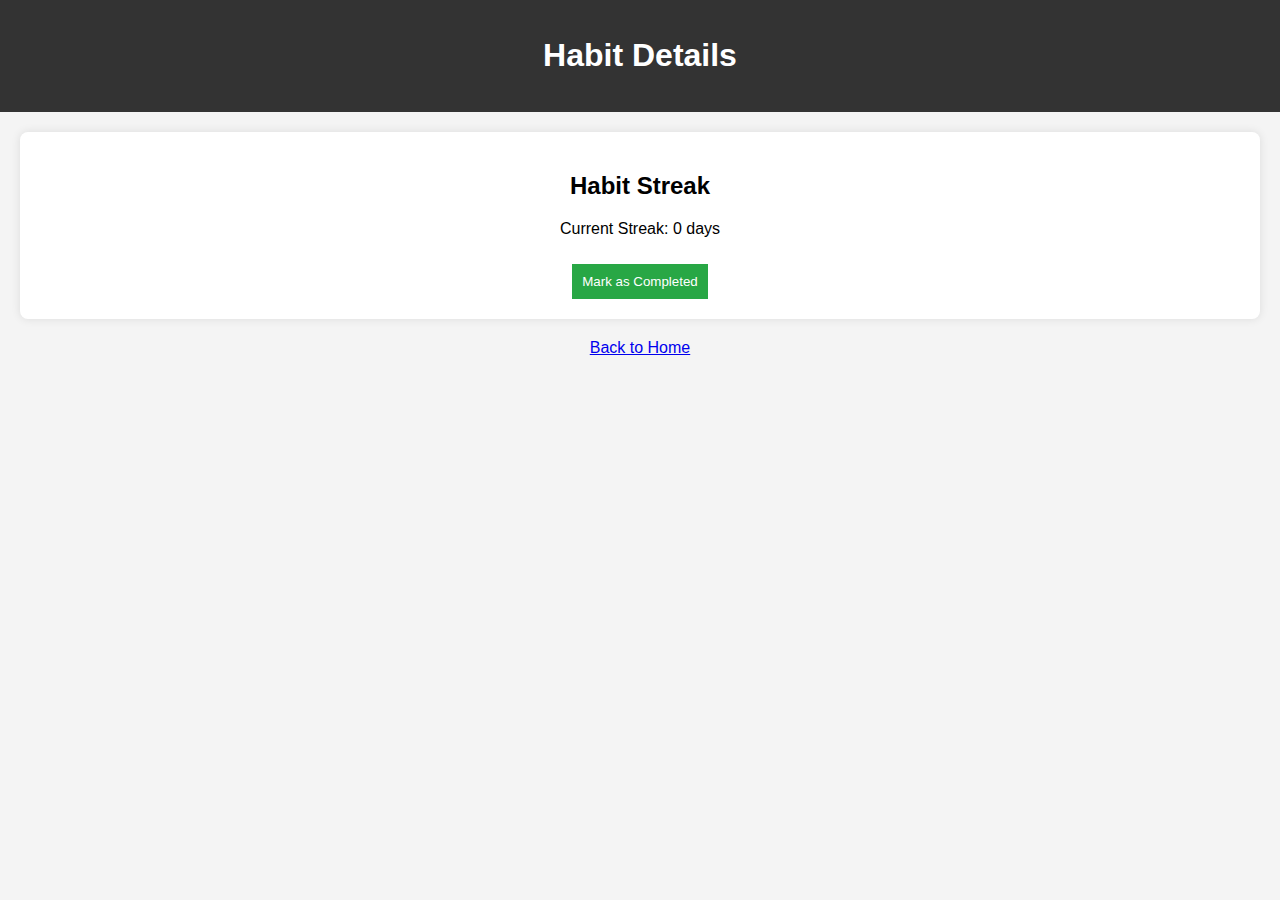
==== habit.html @ 4846d3e4 "seve charges complited" ====
<!DOCTYPE html>

<html lang="en">
<head>
    <meta charset="UTF-8">
    <meta name="viewport" content="width=device-width, initial-scale=1.0">
    <title>Habit Details</title>
    <link rel="stylesheet" href="style.css">
</head>
<body>
    <header>
        <h1 id="habitTitle">Habit Details</h1>
    </header>
    
    <section id="streakTracker">
        <h2>Habit Streak</h2>
        <p>Current Streak: <span id="streakCount">0</span> days</p>
        <button onclick="markCompleted()">Mark as Completed</button>
    </section>
    
    <a href="index.html">Back to Home</a>
    <script src="index.js"></script>
</body>
</html>
---- style.css ----
body {
  font-family: Arial, sans-serif;
  margin: 0;
  padding: 0;
  text-align: center;
  background-color: #f4f4f4;
}

header {
  background-color: #333;
  color: white;
  padding: 1em;
}

section {
  margin: 20px;
  padding: 20px;
  background: white;
  border-radius: 8px;
  box-shadow: 0 0 10px rgba(0, 0, 0, 0.1);
}

button {
  padding: 10px;
  margin-top: 10px;
  background: #28a745;
  color: white;
  border: none;
  cursor: pointer;
}

button:hover {
  background: #218838;
}
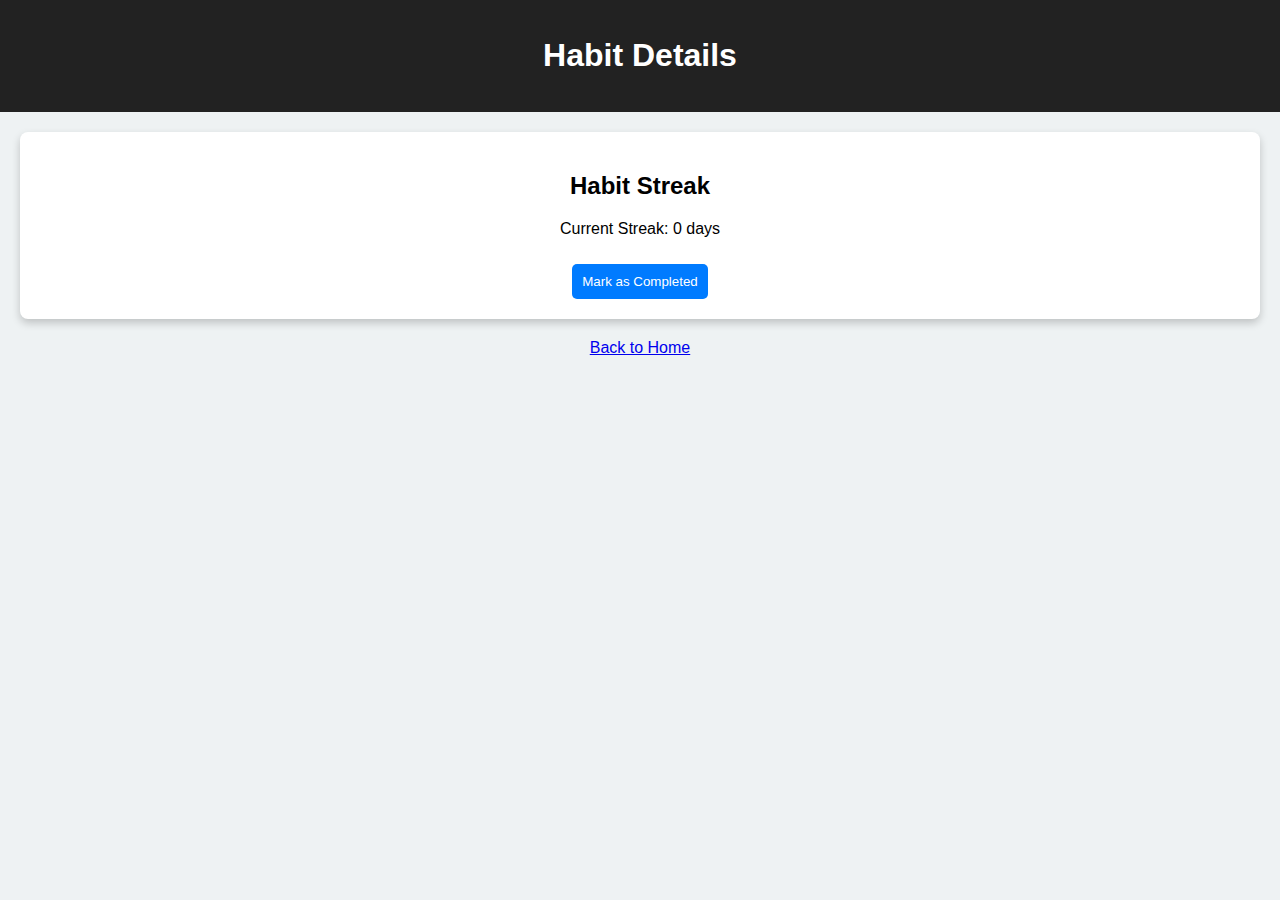
==== commit 09ecee9a: "seve complite changes" ====
--- a/habit.html
+++ b/habit.html
@@ -21,5 +21,4 @@
     <a href="index.html">Back to Home</a>
     <script src="index.js"></script>
 </body>
-</html>
-
+</html>--- a/style.css
+++ b/style.css
@@ -4,11 +4,11 @@
   margin: 0;
   padding: 0;
   text-align: center;
-  background-color: #f4f4f4;
+  background-color: #eef2f3;
 }
 
 header {
-  background-color: #333;
+  background-color: #222;
   color: white;
   padding: 1em;
 }
@@ -18,19 +18,28 @@
   padding: 20px;
   background: white;
   border-radius: 8px;
-  box-shadow: 0 0 10px rgba(0, 0, 0, 0.1);
+  box-shadow: 0 4px 8px rgba(0, 0, 0, 0.2);
 }
 
 button {
   padding: 10px;
   margin-top: 10px;
-  background: #28a745;
+  background: #007bff;
   color: white;
   border: none;
   cursor: pointer;
+  border-radius: 5px;
 }
 
 button:hover {
-  background: #218838;
+  background: #0056b3;
 }
 
+.delete-btn {
+  background: red;
+  margin-left: 10px;
+}
+
+.delete-btn:hover {
+  background: darkred;
+}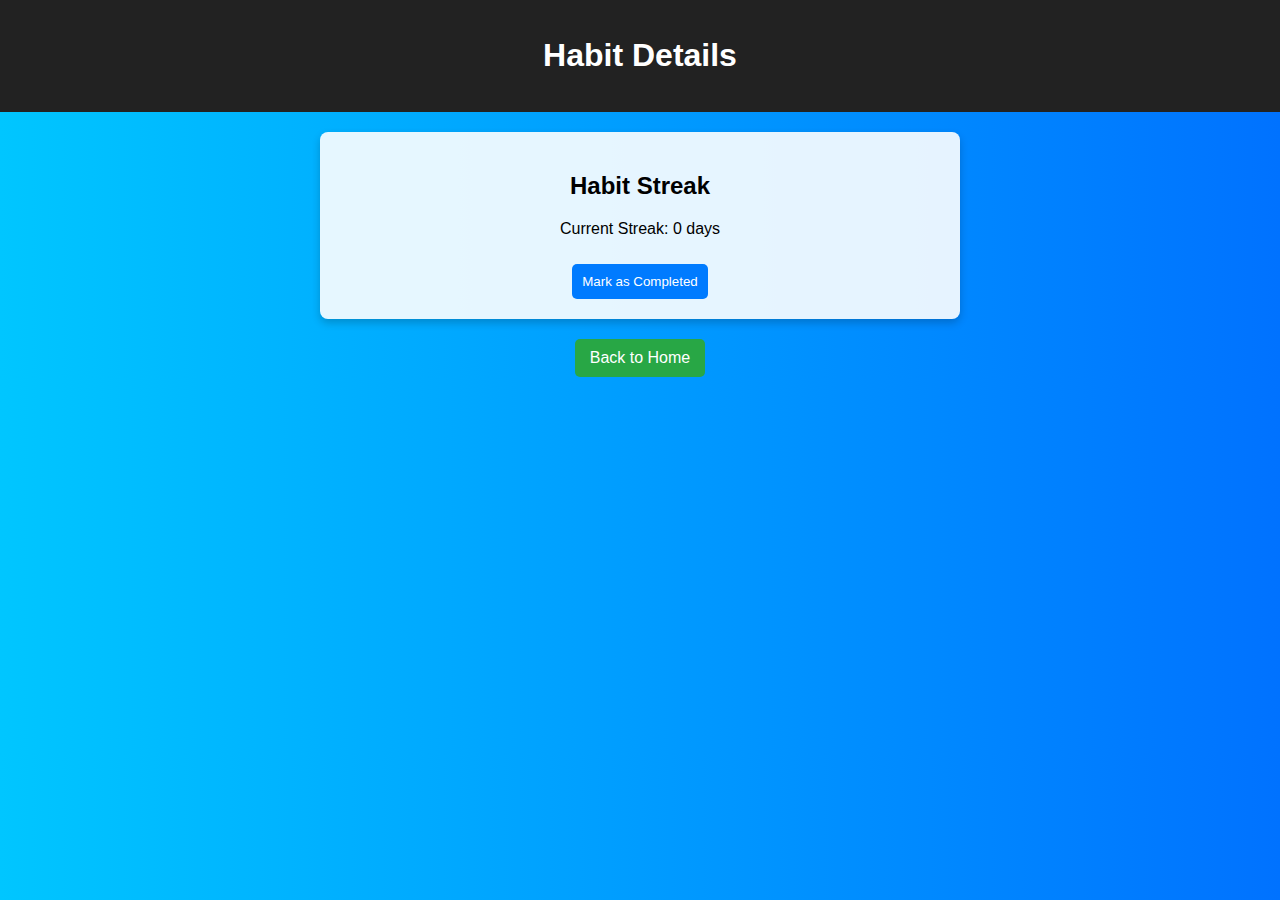
==== commit 4a5a2761: "seve comlited changes" ====
--- a/habit.html
+++ b/habit.html
@@ -1,3 +1,4 @@
+	
 <!DOCTYPE html>
 
 <html lang="en">
@@ -18,7 +19,7 @@
         <button onclick="markCompleted()">Mark as Completed</button>
     </section>
     
-    <a href="index.html">Back to Home</a>
+    <a href="index.html" class="btn">Back to Home</a>
     <script src="index.js"></script>
 </body>
 </html>--- a/style.css
+++ b/style.css
@@ -1,10 +1,11 @@
-
+	
 body {
   font-family: Arial, sans-serif;
   margin: 0;
   padding: 0;
   text-align: center;
-  background-color: #eef2f3;
+  background: linear-gradient(to right, #00c6ff, #0072ff);
+  color: white;
 }
 
 header {
@@ -14,11 +15,14 @@
 }
 
 section {
-  margin: 20px;
+  margin: 20px auto;
   padding: 20px;
-  background: white;
+  background: rgba(255, 255, 255, 0.9);
   border-radius: 8px;
   box-shadow: 0 4px 8px rgba(0, 0, 0, 0.2);
+  color: black;
+  width: 80%;
+  max-width: 600px;
 }
 
 button {
@@ -35,6 +39,18 @@
   background: #0056b3;
 }
 
+.habit-container {
+  display: flex;
+  justify-content: center;
+  gap: 10px;
+}
+
+input {
+  padding: 10px;
+  border: 1px solid #ccc;
+  border-radius: 5px;
+}
+
 .delete-btn {
   background: red;
   margin-left: 10px;
@@ -42,4 +58,18 @@
 
 .delete-btn:hover {
   background: darkred;
-}+}
+
+.btn {
+  display: inline-block;
+  padding: 10px 15px;
+  background-color: #28a745;
+  color: white;
+  text-decoration: none;
+  border-radius: 5px;
+}
+
+.btn:hover {
+  background-color: #218838;
+}
+
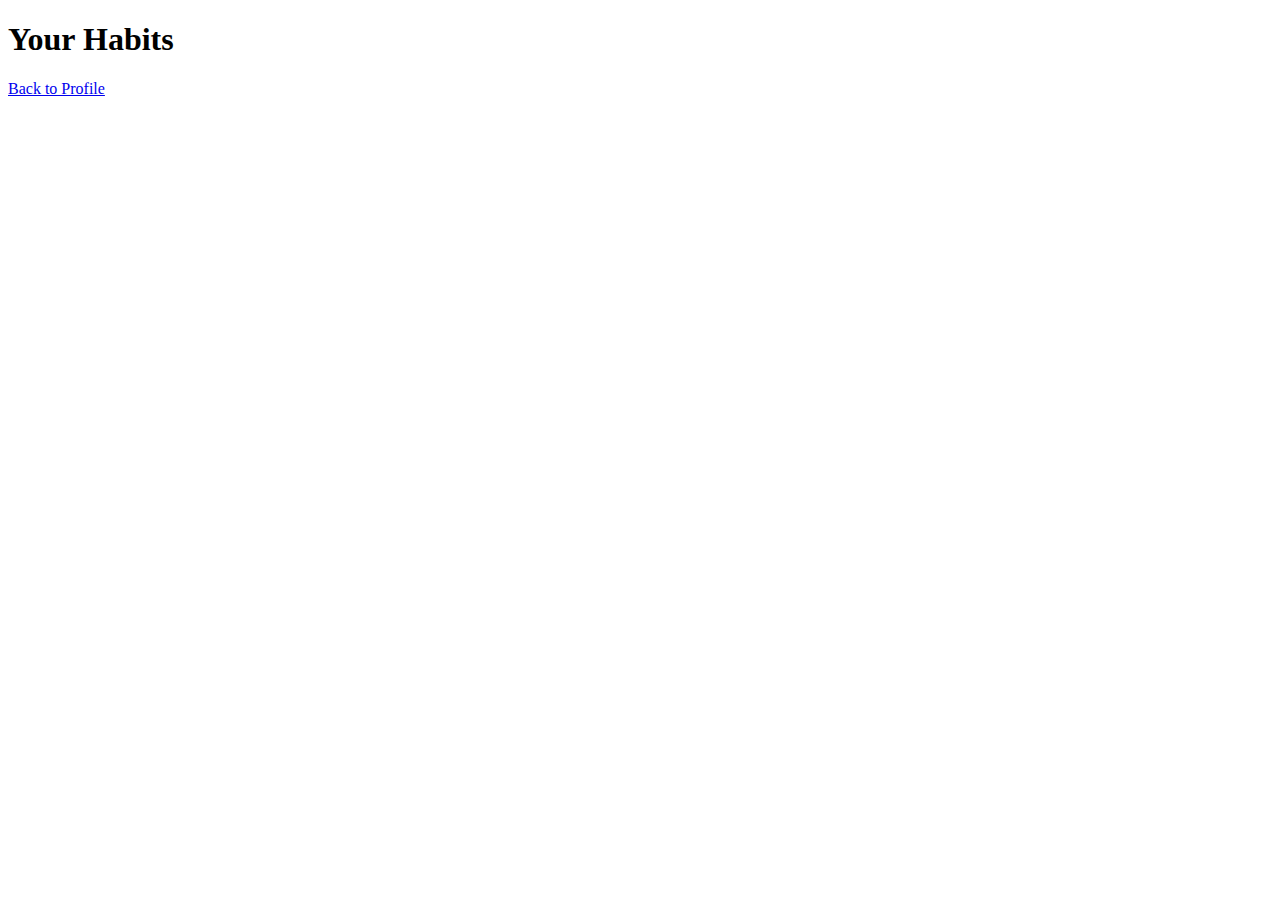
==== commit 123b1403: "seve complited changes" ====
--- a/habit.html
+++ b/habit.html
@@ -1,25 +1,21 @@
-	
 <!DOCTYPE html>
-
 <html lang="en">
 <head>
     <meta charset="UTF-8">
     <meta name="viewport" content="width=device-width, initial-scale=1.0">
-    <title>Habit Details</title>
-    <link rel="stylesheet" href="style.css">
+    <title>Habit List</title>
+    <link rel="stylesheet" href="styles.css">
 </head>
 <body>
-    <header>
-        <h1 id="habitTitle">Habit Details</h1>
-    </header>
-    
-    <section id="streakTracker">
-        <h2>Habit Streak</h2>
-        <p>Current Streak: <span id="streakCount">0</span> days</p>
-        <button onclick="markCompleted()">Mark as Completed</button>
-    </section>
-    
-    <a href="index.html" class="btn">Back to Home</a>
-    <script src="index.js"></script>
+    <div class="container">
+        <h1>Your Habits</h1>
+        <ul id="habit-list">
+            <!-- Habit items will be added dynamically using JavaScript -->
+        </ul>
+        <div>
+            <a href="index.html" class="link">Back to Profile</a>
+        </div>
+    </div>
+    <script src="script.js"></script>
 </body>
-</html>+</html>
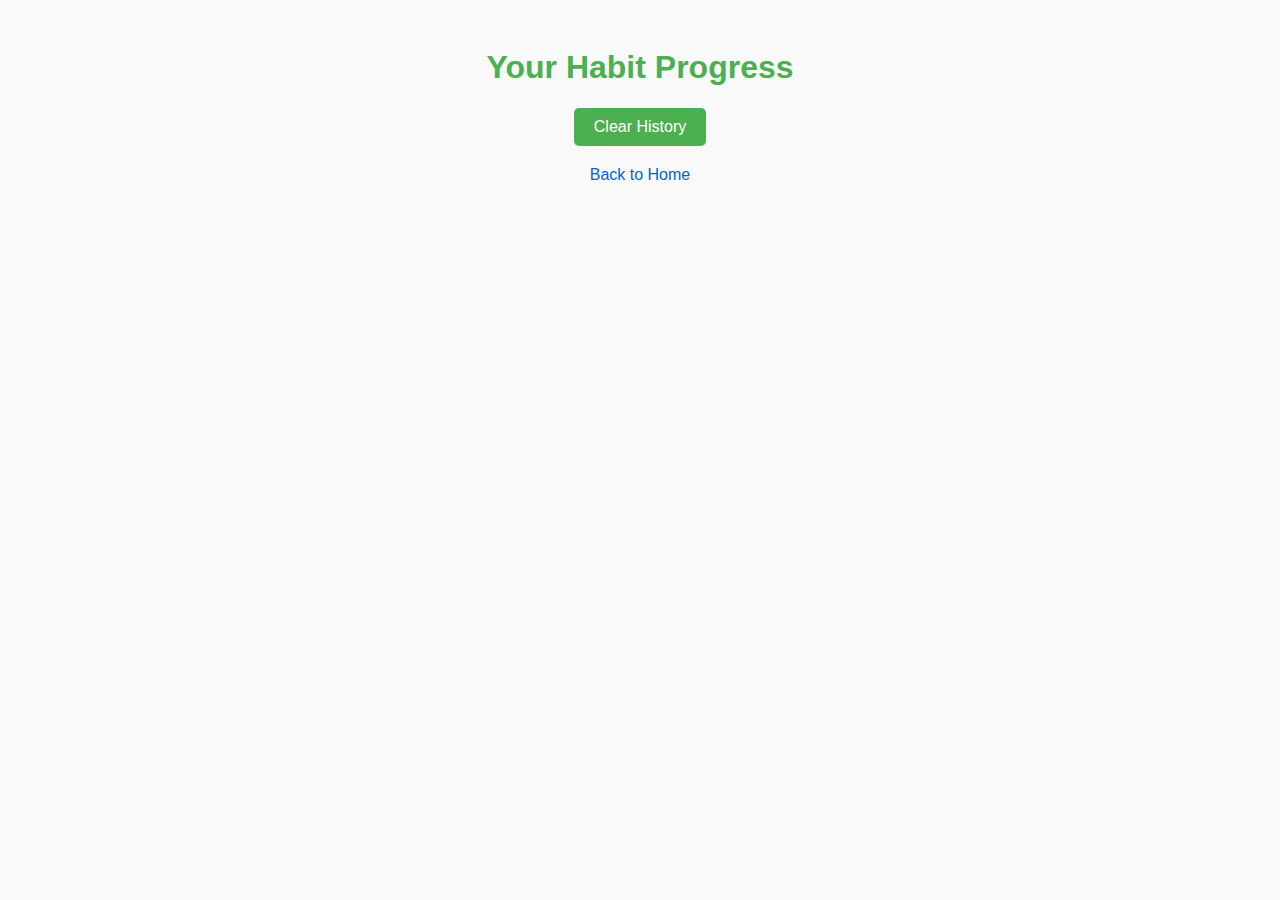
==== commit f6a898ec: "seve changes compleated" ====
--- a/habit.html
+++ b/habit.html
@@ -3,19 +3,14 @@
 <head>
     <meta charset="UTF-8">
     <meta name="viewport" content="width=device-width, initial-scale=1.0">
-    <title>Habit List</title>
-    <link rel="stylesheet" href="styles.css">
+    <title>Habit Tracker - Progress</title>
+    <link rel="stylesheet" href="style.css">
 </head>
 <body>
-    <div class="container">
-        <h1>Your Habits</h1>
-        <ul id="habit-list">
-            <!-- Habit items will be added dynamically using JavaScript -->
-        </ul>
-        <div>
-            <a href="index.html" class="link">Back to Profile</a>
-        </div>
-    </div>
+    <h1>Your Habit Progress</h1>
+    <div id="habitList"></div>
+    <button onclick="clearHistory()">Clear History</button>
+    <a href="index.html">Back to Home</a>
     <script src="script.js"></script>
 </body>
 </html>
--- a/style.css
+++ b/style.css
@@ -0,0 +1,40 @@
+body {
+    font-family: Arial, sans-serif;
+    text-align: center;
+    background-color: #f9f9f9;
+    padding: 20px;
+}
+
+h1 {
+    color: #4caf50;
+}
+
+form, #habitList {
+    margin-top: 20px;
+}
+
+input {
+    padding: 10px;
+    font-size: 16px;
+}
+
+button {
+    padding: 10px 20px;
+    font-size: 16px;
+    cursor: pointer;
+    background-color: #4caf50;
+    color: white;
+    border: none;
+    border-radius: 5px;
+}
+
+a {
+    text-decoration: none;
+    color: #0066cc;
+    display: block;
+    margin-top: 20px;
+}
+
+a:hover {
+    color: #ff4500;
+}
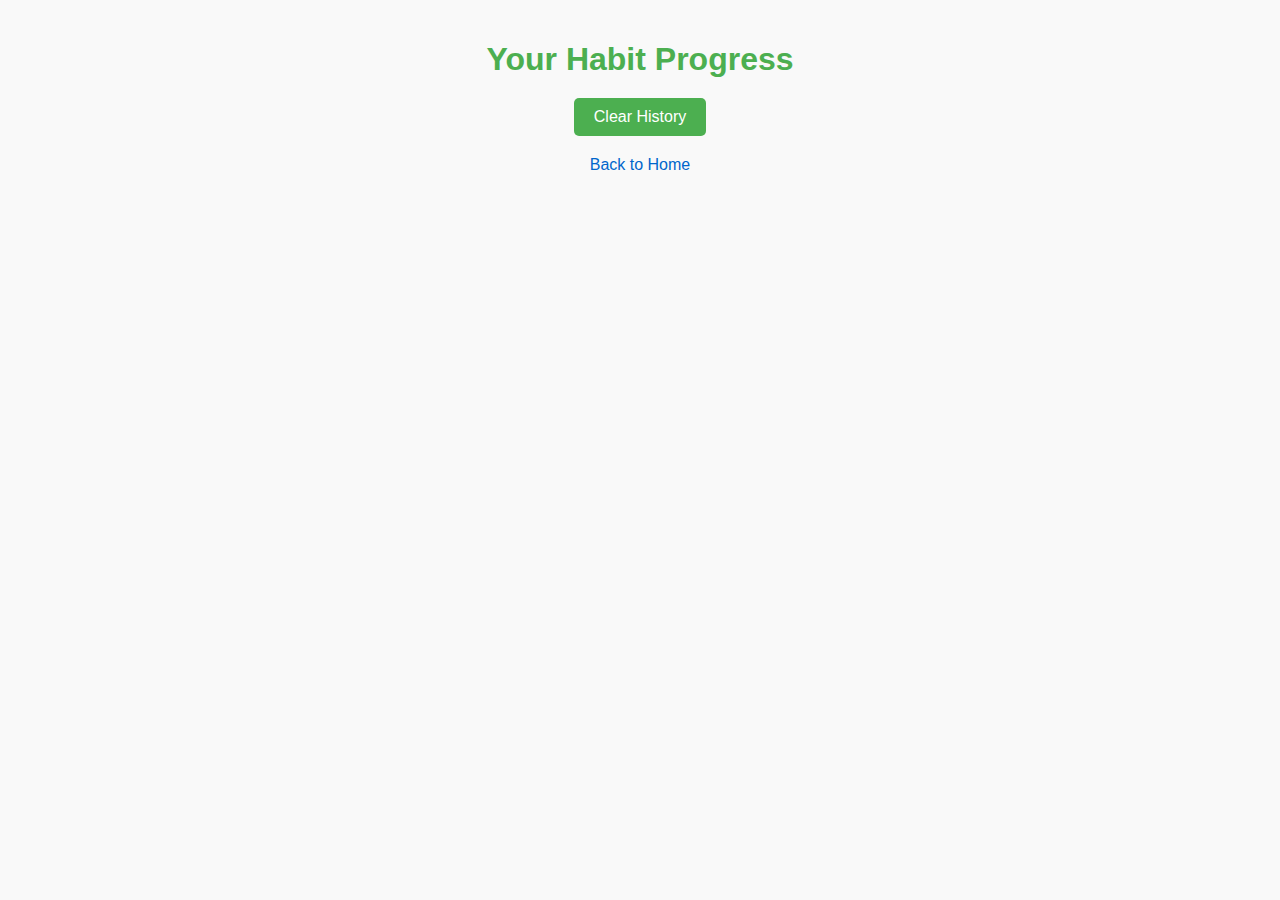
==== commit b22a8aef: "seve changes compleated" ====
--- a/habit.html
+++ b/habit.html
@@ -1,3 +1,4 @@
+
 <!DOCTYPE html>
 <html lang="en">
 <head>
--- a/style.css
+++ b/style.css
@@ -3,19 +3,23 @@
     text-align: center;
     background-color: #f9f9f9;
     padding: 20px;
+    margin: 0;
 }
 
 h1 {
     color: #4caf50;
+    margin-bottom: 20px;
 }
 
-form, #habitList {
-    margin-top: 20px;
+form {
+    margin-bottom: 20px;
 }
 
 input {
     padding: 10px;
     font-size: 16px;
+    border: 1px solid #ccc;
+    border-radius: 5px;
 }
 
 button {
@@ -28,9 +32,14 @@
     border-radius: 5px;
 }
 
+button:hover {
+    background-color: #45a049;
+}
+
 a {
     text-decoration: none;
     color: #0066cc;
+    font-size: 16px;
     display: block;
     margin-top: 20px;
 }
@@ -38,3 +47,11 @@
 a:hover {
     color: #ff4500;
 }
+
+#habitList div {
+    border: 1px solid #ccc;
+    border-radius: 5px;
+    margin: 10px 0;
+    padding: 10px;
+    background-color: #f0f0f0;
+}
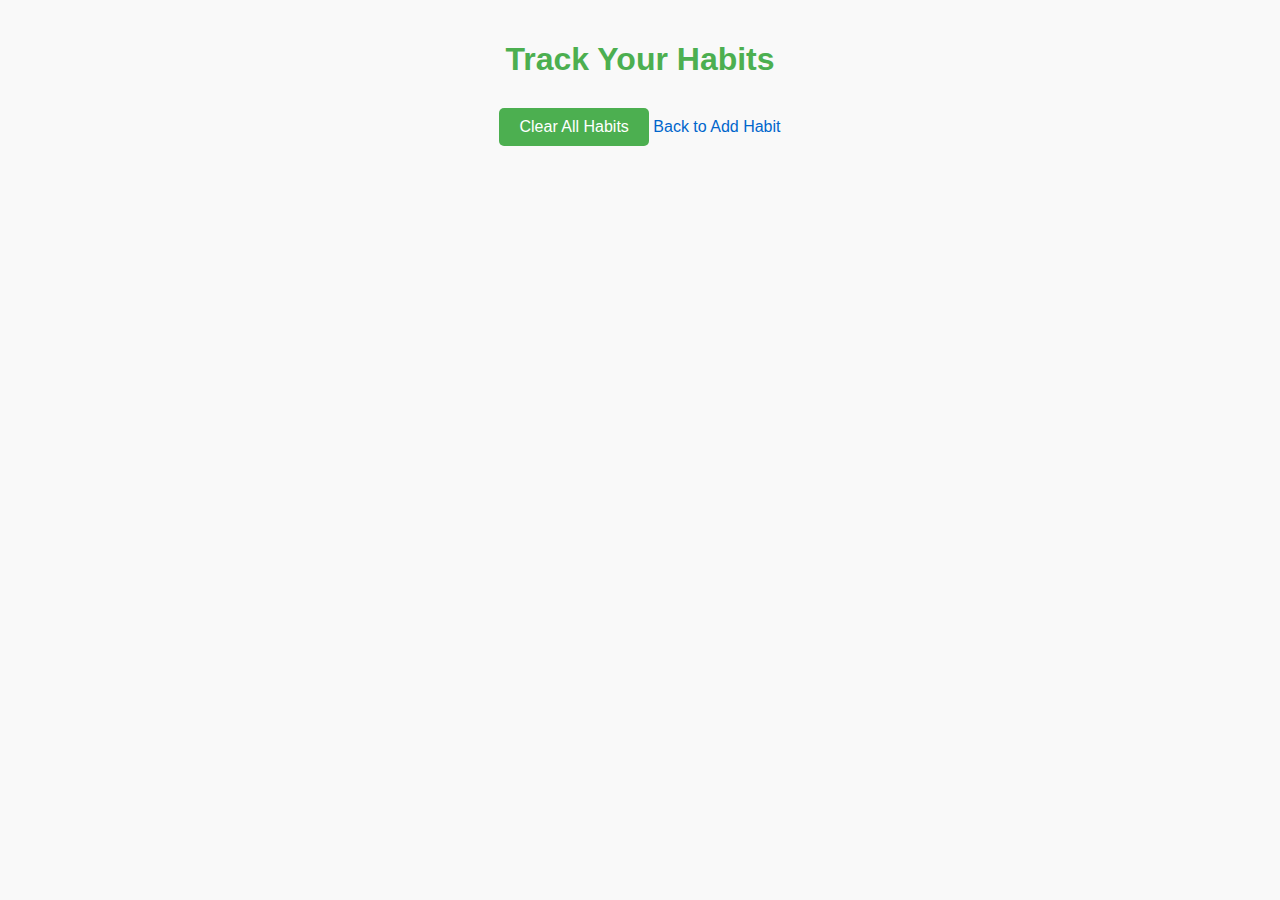
==== commit 6b0f9b1e: "seve changes compleated" ====
--- a/habit.html
+++ b/habit.html
@@ -1,4 +1,3 @@
-
 <!DOCTYPE html>
 <html lang="en">
 <head>
@@ -8,10 +7,10 @@
     <link rel="stylesheet" href="style.css">
 </head>
 <body>
-    <h1>Your Habit Progress</h1>
+    <h1>Track Your Habits</h1>
     <div id="habitList"></div>
-    <button onclick="clearHistory()">Clear History</button>
-    <a href="index.html">Back to Home</a>
+    <button onclick="clearHistory()">Clear All Habits</button>
+    <a href="index.html">Back to Add Habit</a>
     <script src="script.js"></script>
 </body>
 </html>
--- a/style.css
+++ b/style.css
@@ -2,8 +2,8 @@
     font-family: Arial, sans-serif;
     text-align: center;
     background-color: #f9f9f9;
+    margin: 0;
     padding: 20px;
-    margin: 0;
 }
 
 h1 {
@@ -18,6 +18,9 @@
 input {
     padding: 10px;
     font-size: 16px;
+    width: 80%;
+    max-width: 300px;
+    margin-bottom: 10px;
     border: 1px solid #ccc;
     border-radius: 5px;
 }
@@ -39,9 +42,8 @@
 a {
     text-decoration: none;
     color: #0066cc;
-    font-size: 16px;
-    display: block;
     margin-top: 20px;
+    display: inline-block;
 }
 
 a:hover {
@@ -49,9 +51,13 @@
 }
 
 #habitList div {
-    border: 1px solid #ccc;
+    background-color: #fff;
+    padding: 10px;
+    margin: 10px 0;
+    border: 1px solid #ddd;
     border-radius: 5px;
-    margin: 10px 0;
-    padding: 10px;
-    background-color: #f0f0f0;
+    text-align: left;
+    max-width: 400px;
+    margin-left: auto;
+    margin-right: auto;
 }
